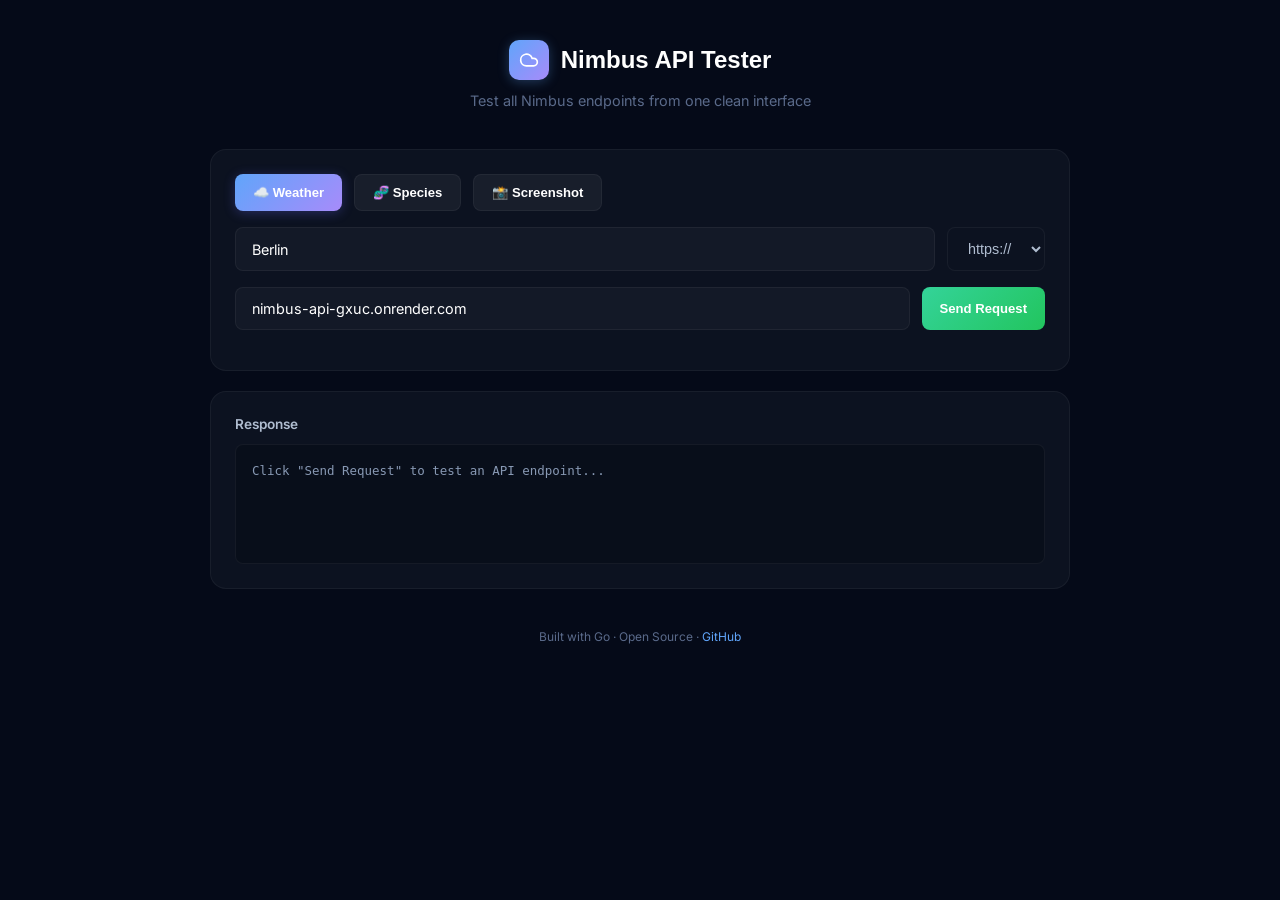
==== desktop/static/index.html @ a173fe49 "Add Nimbus API Tester desktop app with download button on docs site" ====
<!DOCTYPE html>
<html lang="en">
<head>
    <meta charset="UTF-8">
    <meta name="viewport" content="width=device-width, initial-scale=1.0">
    <title>Nimbus API Tester</title>
    <link rel="preconnect" href="https://fonts.googleapis.com">
    <link href="https://fonts.googleapis.com/css2?family=Inter:wght@400;500;600;700&family=SF+Mono:wght@400;500&display=swap" rel="stylesheet">
    <style>
        *{margin:0;padding:0;box-sizing:border-box}
        :root{--bg:#050a18;--card:#0c1220;--border:rgba(255,255,255,.05);--text:#b0bdd0;--text-dim:#5a6a8a;--accent:#60a5fa;--accent2:#a78bfa;--success:#34d399;--error:#f87171}
        body{font-family:'Inter',sans-serif;background:var(--bg);color:var(--text);min-height:100vh;padding:0;display:flex;justify-content:center;align-items:flex-start}
        .app{width:100%;max-width:900px;padding:40px 20px}
        .header{text-align:center;margin-bottom:40px}
        .logo{display:flex;align-items:center;justify-content:center;gap:12px;margin-bottom:12px}
        .logo-icon{width:40px;height:40px;background:linear-gradient(135deg,var(--accent),var(--accent2));border-radius:10px;display:flex;align-items:center;justify-content:center;box-shadow:0 2px 12px rgba(96,165,250,.3)}
        .logo h1{font-size:1.5rem;font-weight:700;color:#fff;font-family:'Space Grotesk',sans-serif}
        .subtitle{color:var(--text-dim);font-size:.9rem}
        .card{background:var(--card);border:1px solid var(--border);border-radius:16px;padding:24px;margin-bottom:20px}
        .endpoint-select{display:flex;gap:12px;margin-bottom:16px;flex-wrap:wrap}
        .btn{padding:10px 18px;border:none;border-radius:8px;font-size:.82rem;font-weight:600;cursor:pointer;transition:all .2s;color:#fff}
        .btn-primary{background:linear-gradient(135deg,var(--accent),var(--accent2));box-shadow:0 2px 12px rgba(99,102,241,.3)}
        .btn-primary:hover{transform:translateY(-1px);box-shadow:0 4px 20px rgba(99,102,241,.4)}
        .btn-secondary{background:rgba(255,255,255,.05);border:1px solid var(--border)}
        .btn-secondary:hover{background:rgba(255,255,255,.1)}
        .btn-success{background:linear-gradient(135deg,var(--success),#22c55e)}
        .input-group{display:flex;gap:12px;margin-bottom:16px}
        .input{flex:1;background:rgba(255,255,255,.03);border:1px solid var(--border);border-radius:8px;padding:12px 16px;color:#fff;font-size:.9rem;font-family:'Inter',sans-serif;outline:none;transition:border-color .2s}
        .input:focus{border-color:var(--accent)}
        .input::placeholder{color:var(--text-dim)}
        .select{background:var(--card);border:1px solid var(--border);border-radius:8px;padding:12px 16px;color:var(--text);font-size:.9rem;cursor:pointer;outline:none}
        .response-area{position:relative}
        .response-header{display:flex;justify-content:space-between;align-items:center;margin-bottom:12px}
        .response-title{font-size:.85rem;font-weight:600;color:var(--text)}
        .code{background:#080e1a;border:1px solid var(--border);border-radius:8px;padding:16px;font-family:'SF Mono','Fira Code',monospace;font-size:.78rem;line-height:1.6;color:#8899b4;white-space:pre-wrap;word-break:break-all;min-height:120px;overflow-y:auto;max-height:400px}
        .code.success{border-color:rgba(52,211,153,.2);color:#a7f3d0}
        .code.error{border-color:rgba(248,113,113,.2);color:#fca5a5}
        .loading{display:flex;align-items:center;gap:8px;color:var(--accent)}
        .spinner{width:16px;height:16px;border:2px solid var(--border);border-top-color:var(--accent);border-radius:50%;animation:spin 1s linear infinite}
        @keyframes spin{to{transform:rotate(360deg)}}
        .toast{position:fixed;bottom:20px;right:20px;background:var(--card);border:1px solid var(--success);color:var(--success);padding:12px 20px;border-radius:10px;font-size:.85rem;font-weight:500;opacity:0;transform:translateY(10px);transition:all .3s;pointer-events:none}
        .toast.show{opacity:1;transform:translateY(0)}
        .footer{text-align:center;margin-top:40px;color:var(--text-dim);font-size:.75rem}
        .footer a{color:var(--accent);text-decoration:none}
    </style>
</head>
<body>
    <div class="app">
        <div class="header">
            <div class="logo">
                <div class="logo-icon">
                    <svg width="20" height="20" viewBox="0 0 24 24" fill="none" stroke="#fff" stroke-width="2"><path d="M17.5 19H9a7 7 0 1 1 6.71-9h1.79a4.5 4.5 0 1 1 0 9Z"/></svg>
                </div>
                <h1>Nimbus API Tester</h1>
            </div>
            <p class="subtitle">Test all Nimbus endpoints from one clean interface</p>
        </div>

        <div class="card">
            <div class="endpoint-select">
                <button class="btn btn-primary" onclick="setEndpoint('weather')">☁️ Weather</button>
                <button class="btn btn-secondary" onclick="setEndpoint('species')">🧬 Species</button>
                <button class="btn btn-secondary" onclick="setEndpoint('screenshot')">📸 Screenshot</button>
            </div>
            <div class="input-group">
                <input type="text" class="input" id="urlInput" placeholder="Enter city, species name, or website URL..." value="Berlin">
                <select class="select" id="protocol">
                    <option value="https">https://</option>
                    <option value="http">http://</option>
                </select>
            </div>
            <div class="input-group">
                <input type="text" class="input" id="apiBase" value="nimbus-api-gxuc.onrender.com" placeholder="api.example.com">
                <button class="btn btn-success" onclick="makeRequest()" id="sendBtn">Send Request</button>
            </div>
        </div>

        <div class="card response-area">
            <div class="response-header">
                <span class="response-title">Response</span>
                <div style="display:flex;gap:8px">
                    <button class="btn btn-secondary" onclick="copyResponse()" id="copyBtn" style="display:none">📋 Copy</button>
                    <span class="response-title" id="status" style="display:none"></span>
                </div>
            </div>
            <div class="code" id="response">Click "Send Request" to test an API endpoint...</div>
        </div>

        <div class="toast" id="toast">Copied to clipboard!</div>
        <div class="footer">Built with Go · Open Source · <a href="https://github.com/GordonFreeman21/nimbus-api" target="_blank">GitHub</a></div>
    </div>

    <script>
        let currentEndpoint = 'weather';
        let lastResponse = '';

        function setEndpoint(ep) {
            currentEndpoint = ep;
            document.querySelectorAll('.endpoint-select .btn').forEach(b => {
                b.classList.remove('btn-primary');
                b.classList.add('btn-secondary');
            });
            event.target.classList.add('btn-primary');
            event.target.classList.remove('btn-secondary');
            const input = document.getElementById('urlInput');
            if (ep === 'weather') input.placeholder = 'Enter city name...';
            else if (ep === 'species') input.placeholder = 'Enter species name...';
            else input.placeholder = 'Enter website URL (https://...)';
        }

        async function makeRequest() {
            const value = document.getElementById('urlInput').value.trim();
            if (!value) return alert('Please enter a value');
            const protocol = document.getElementById('protocol').value;
            const apiBase = document.getElementById('apiBase').value.trim();
            const url = `${protocol}://${apiBase}/api/v1/${currentEndpoint}${currentEndpoint === 'screenshot' ? `?url=${encodeURIComponent(value)}` : `?${currentEndpoint === 'species' ? 'name' : 'city'}=${encodeURIComponent(value)}`}`;

            const responseEl = document.getElementById('response');
            const sendBtn = document.getElementById('sendBtn');
            const status = document.getElementById('status');
            const copyBtn = document.getElementById('copyBtn');

            responseEl.className = 'code';
            responseEl.innerHTML = '<div class="loading"><div class="spinner"></div>Fetching...</div>';
            sendBtn.disabled = true;
            status.style.display = 'none';
            copyBtn.style.display = 'none';

            try {
                const startTime = Date.now();
                const response = await fetch(url);
                const duration = Date.now() - startTime;
                status.textContent = `${response.status} (${duration}ms)`;
                status.style.display = 'block';
                status.style.color = response.ok ? '#34d399' : '#f87171';

                if (currentEndpoint === 'screenshot') {
                    if (response.ok) {
                        const blob = await response.blob();
                        const imgUrl = URL.createObjectURL(blob);
                        responseEl.innerHTML = `<img src="${imgUrl}" style="max-width:100%;border-radius:8px;max-height:300px">`;
                        responseEl.className = 'code success';
                        lastResponse = 'Screenshot captured successfully';
                        copyBtn.style.display = 'inline-block';
                    } else {
                        const text = await response.text();
                        responseEl.textContent = text || 'Failed to capture screenshot';
                        responseEl.className = 'code error';
                    }
                } else {
                    const data = await response.json();
                    lastResponse = JSON.stringify(data, null, 2);
                    responseEl.textContent = lastResponse;
                    responseEl.className = response.ok ? 'code success' : 'code error';
                    copyBtn.style.display = 'inline-block';
                }
            } catch (err) {
                responseEl.textContent = `Error: ${err.message}`;
                responseEl.className = 'code error';
            } finally {
                sendBtn.disabled = false;
            }
        }

        function copyResponse() {
            navigator.clipboard.writeText(lastResponse);
            const toast = document.getElementById('toast');
            toast.classList.add('show');
            setTimeout(() => toast.classList.remove('show'), 2000);
        }

        document.getElementById('urlInput').addEventListener('keypress', (e) => {
            if (e.key === 'Enter') makeRequest();
        });
    </script>
</body>
</html>
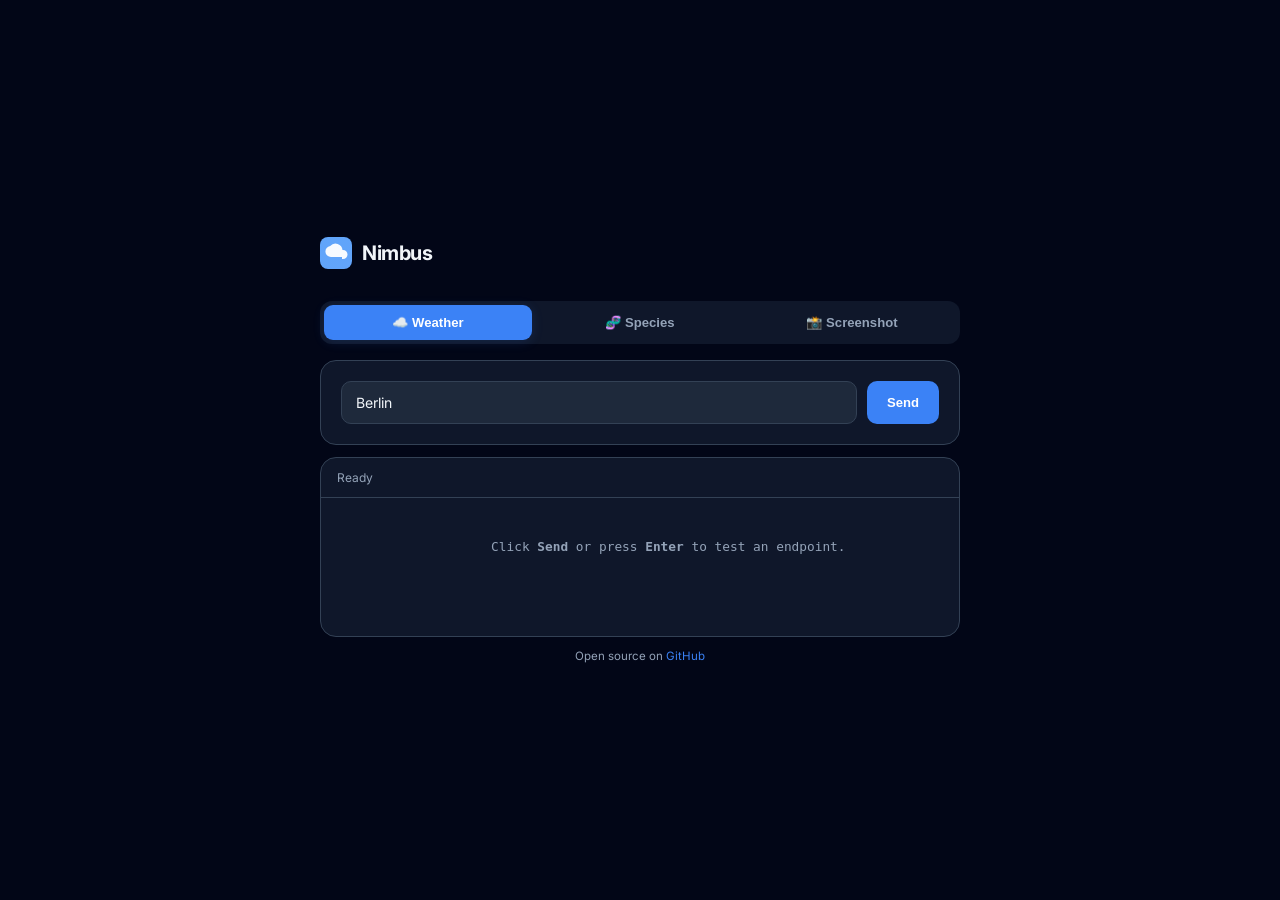
==== commit 99111958: "Redesign desktop app UI - auto-connect, minimal layout" ====
--- a/desktop/static/index.html
+++ b/desktop/static/index.html
@@ -1,177 +1,359 @@
-<!DOCTYPE html>
+<!doctype html>
 <html lang="en">
-<head>
-    <meta charset="UTF-8">
-    <meta name="viewport" content="width=device-width, initial-scale=1.0">
-    <title>Nimbus API Tester</title>
-    <link rel="preconnect" href="https://fonts.googleapis.com">
-    <link href="https://fonts.googleapis.com/css2?family=Inter:wght@400;500;600;700&family=SF+Mono:wght@400;500&display=swap" rel="stylesheet">
-    <style>
-        *{margin:0;padding:0;box-sizing:border-box}
-        :root{--bg:#050a18;--card:#0c1220;--border:rgba(255,255,255,.05);--text:#b0bdd0;--text-dim:#5a6a8a;--accent:#60a5fa;--accent2:#a78bfa;--success:#34d399;--error:#f87171}
-        body{font-family:'Inter',sans-serif;background:var(--bg);color:var(--text);min-height:100vh;padding:0;display:flex;justify-content:center;align-items:flex-start}
-        .app{width:100%;max-width:900px;padding:40px 20px}
-        .header{text-align:center;margin-bottom:40px}
-        .logo{display:flex;align-items:center;justify-content:center;gap:12px;margin-bottom:12px}
-        .logo-icon{width:40px;height:40px;background:linear-gradient(135deg,var(--accent),var(--accent2));border-radius:10px;display:flex;align-items:center;justify-content:center;box-shadow:0 2px 12px rgba(96,165,250,.3)}
-        .logo h1{font-size:1.5rem;font-weight:700;color:#fff;font-family:'Space Grotesk',sans-serif}
-        .subtitle{color:var(--text-dim);font-size:.9rem}
-        .card{background:var(--card);border:1px solid var(--border);border-radius:16px;padding:24px;margin-bottom:20px}
-        .endpoint-select{display:flex;gap:12px;margin-bottom:16px;flex-wrap:wrap}
-        .btn{padding:10px 18px;border:none;border-radius:8px;font-size:.82rem;font-weight:600;cursor:pointer;transition:all .2s;color:#fff}
-        .btn-primary{background:linear-gradient(135deg,var(--accent),var(--accent2));box-shadow:0 2px 12px rgba(99,102,241,.3)}
-        .btn-primary:hover{transform:translateY(-1px);box-shadow:0 4px 20px rgba(99,102,241,.4)}
-        .btn-secondary{background:rgba(255,255,255,.05);border:1px solid var(--border)}
-        .btn-secondary:hover{background:rgba(255,255,255,.1)}
-        .btn-success{background:linear-gradient(135deg,var(--success),#22c55e)}
-        .input-group{display:flex;gap:12px;margin-bottom:16px}
-        .input{flex:1;background:rgba(255,255,255,.03);border:1px solid var(--border);border-radius:8px;padding:12px 16px;color:#fff;font-size:.9rem;font-family:'Inter',sans-serif;outline:none;transition:border-color .2s}
-        .input:focus{border-color:var(--accent)}
-        .input::placeholder{color:var(--text-dim)}
-        .select{background:var(--card);border:1px solid var(--border);border-radius:8px;padding:12px 16px;color:var(--text);font-size:.9rem;cursor:pointer;outline:none}
-        .response-area{position:relative}
-        .response-header{display:flex;justify-content:space-between;align-items:center;margin-bottom:12px}
-        .response-title{font-size:.85rem;font-weight:600;color:var(--text)}
-        .code{background:#080e1a;border:1px solid var(--border);border-radius:8px;padding:16px;font-family:'SF Mono','Fira Code',monospace;font-size:.78rem;line-height:1.6;color:#8899b4;white-space:pre-wrap;word-break:break-all;min-height:120px;overflow-y:auto;max-height:400px}
-        .code.success{border-color:rgba(52,211,153,.2);color:#a7f3d0}
-        .code.error{border-color:rgba(248,113,113,.2);color:#fca5a5}
-        .loading{display:flex;align-items:center;gap:8px;color:var(--accent)}
-        .spinner{width:16px;height:16px;border:2px solid var(--border);border-top-color:var(--accent);border-radius:50%;animation:spin 1s linear infinite}
-        @keyframes spin{to{transform:rotate(360deg)}}
-        .toast{position:fixed;bottom:20px;right:20px;background:var(--card);border:1px solid var(--success);color:var(--success);padding:12px 20px;border-radius:10px;font-size:.85rem;font-weight:500;opacity:0;transform:translateY(10px);transition:all .3s;pointer-events:none}
-        .toast.show{opacity:1;transform:translateY(0)}
-        .footer{text-align:center;margin-top:40px;color:var(--text-dim);font-size:.75rem}
-        .footer a{color:var(--accent);text-decoration:none}
-    </style>
-</head>
-<body>
-    <div class="app">
-        <div class="header">
-            <div class="logo">
-                <div class="logo-icon">
-                    <svg width="20" height="20" viewBox="0 0 24 24" fill="none" stroke="#fff" stroke-width="2"><path d="M17.5 19H9a7 7 0 1 1 6.71-9h1.79a4.5 4.5 0 1 1 0 9Z"/></svg>
+    <head>
+        <meta charset="UTF-8" />
+        <meta name="viewport" content="width=device-width, initial-scale=1.0" />
+        <title>Nimbus</title>
+        <style>
+            @import url("https://fonts.googleapis.com/css2?family=Inter:wght@400;500;600;700;800&display=swap");
+            *,
+            *::before,
+            *::after {
+                margin: 0;
+                padding: 0;
+                box-sizing: border-box;
+            }
+            :root {
+                --bg: #020617;
+                --surface: #0f172a;
+                --surface2: #1e293b;
+                --border: #334155;
+                --text: #f1f5f9;
+                --muted: #94a3b8;
+                --accent: #3b82f6;
+                --accent-glow: rgba(59, 130, 246, 0.15);
+                --success: #22c55e;
+                --error: #ef4444;
+            }
+            body {
+                font-family: "Inter", system-ui, sans-serif;
+                background: var(--bg);
+                color: var(--text);
+                min-height: 100vh;
+                display: flex;
+                align-items: center;
+                justify-content: center;
+                padding: 24px;
+            }
+            .wrap {
+                width: 100%;
+                max-width: 640px;
+            }
+            .brand {
+                display: flex;
+                align-items: center;
+                gap: 10px;
+                margin-bottom: 32px;
+            }
+            .brand svg {
+                width: 32px;
+                height: 32px;
+                flex-shrink: 0;
+            }
+            .brand h1 {
+                font-size: 1.25rem;
+                font-weight: 700;
+                letter-spacing: -0.02em;
+            }
+            .tabs {
+                display: flex;
+                gap: 4px;
+                background: var(--surface);
+                border-radius: 12px;
+                padding: 4px;
+                margin-bottom: 16px;
+            }
+            .tab {
+                flex: 1;
+                padding: 10px;
+                border: none;
+                background: transparent;
+                color: var(--muted);
+                font-size: 0.82rem;
+                font-weight: 600;
+                cursor: pointer;
+                border-radius: 9px;
+                transition: all 0.2s;
+            }
+            .tab:hover {
+                color: var(--text);
+            }
+            .tab.on {
+                background: var(--accent);
+                color: #fff;
+                box-shadow: 0 2px 12px var(--accent-glow);
+            }
+            .card {
+                background: var(--surface);
+                border: 1px solid var(--border);
+                border-radius: 16px;
+                padding: 20px;
+                margin-bottom: 12px;
+            }
+            .input-row {
+                display: flex;
+                gap: 10px;
+            }
+            .input {
+                flex: 1;
+                background: var(--surface2);
+                border: 1px solid var(--border);
+                border-radius: 10px;
+                padding: 12px 14px;
+                color: var(--text);
+                font-size: 0.88rem;
+                font-family: inherit;
+                outline: none;
+                transition: border-color 0.2s;
+            }
+            .input::placeholder {
+                color: var(--muted);
+            }
+            .input:focus {
+                border-color: var(--accent);
+            }
+            .btn {
+                background: var(--accent);
+                color: #fff;
+                border: none;
+                border-radius: 10px;
+                padding: 12px 20px;
+                font-size: 0.82rem;
+                font-weight: 600;
+                cursor: pointer;
+                transition: all 0.2s;
+                white-space: nowrap;
+            }
+            .btn:hover {
+                box-shadow: 0 4px 16px var(--accent-glow);
+                transform: translateY(-1px);
+            }
+            .btn:disabled {
+                opacity: 0.5;
+                cursor: not-allowed;
+                transform: none;
+            }
+            .result {
+                background: var(--surface);
+                border: 1px solid var(--border);
+                border-radius: 16px;
+                overflow: hidden;
+                min-height: 180px;
+            }
+            .result-head {
+                display: flex;
+                justify-content: space-between;
+                align-items: center;
+                padding: 12px 16px;
+                border-bottom: 1px solid var(--border);
+                font-size: 0.75rem;
+                color: var(--muted);
+            }
+            .result-body {
+                padding: 16px;
+                font-size: 0.8rem;
+                line-height: 1.7;
+                color: var(--muted);
+                white-space: pre-wrap;
+                word-break: break-word;
+                max-height: 320px;
+                overflow-y: auto;
+                font-family: "SF Mono", Consolas, monospace;
+            }
+            .result-body img {
+                max-width: 100%;
+                border-radius: 8px;
+            }
+            .badge {
+                display: inline-flex;
+                align-items: center;
+                gap: 4px;
+                padding: 2px 8px;
+                border-radius: 6px;
+                font-size: 0.68rem;
+                font-weight: 600;
+            }
+            .badge.ok {
+                background: rgba(34, 197, 94, 0.1);
+                color: var(--success);
+            }
+            .badge.err {
+                background: rgba(239, 68, 68, 0.1);
+                color: var(--error);
+            }
+            .copy {
+                background: var(--surface2);
+                border: 1px solid var(--border);
+                color: var(--muted);
+                padding: 4px 10px;
+                border-radius: 6px;
+                font-size: 0.68rem;
+                cursor: pointer;
+                transition: all 0.2s;
+            }
+            .copy:hover {
+                color: var(--text);
+                border-color: var(--accent);
+            }
+            .hint {
+                text-align: center;
+                margin-top: 12px;
+                font-size: 0.72rem;
+                color: var(--muted);
+            }
+            .hint a {
+                color: var(--accent);
+                text-decoration: none;
+            }
+        </style>
+    </head>
+    <body>
+        <div class="wrap">
+            <div class="brand">
+                <svg viewBox="0 0 32 32" fill="none">
+                    <defs>
+                        <linearGradient id="g" x1="0" y1="0" x2="32" y2="32">
+                            <stop offset="0%" stop-color="#60a5fa" />
+                            <stop offset="100%" stop-color="#a78bfa" />
+                        </linearGradient>
+                    </defs>
+                    <rect width="32" height="32" rx="8" fill="url(#g)" />
+                    <path
+                        d="M22 20H11a5.5 5.5 0 0 1-.8-10.95A7 7 0 0 1 22.5 13H23a4.5 4.5 0 0 1 0 9h-1z"
+                        fill="#fff"
+                        opacity=".95"
+                    />
+                </svg>
+                <h1>Nimbus</h1>
+            </div>
+
+            <div class="tabs">
+                <button class="tab on" onclick="pick('weather', this)">
+                    ☁️ Weather
+                </button>
+                <button class="tab" onclick="pick('species', this)">
+                    🧬 Species
+                </button>
+                <button class="tab" onclick="pick('screenshot', this)">
+                    📸 Screenshot
+                </button>
+            </div>
+
+            <div class="card">
+                <div class="input-row">
+                    <input
+                        class="input"
+                        id="q"
+                        placeholder="City name…"
+                        value="Berlin"
+                    />
+                    <button class="btn" id="go" onclick="fire()">Send</button>
                 </div>
-                <h1>Nimbus API Tester</h1>
-            </div>
-            <p class="subtitle">Test all Nimbus endpoints from one clean interface</p>
+            </div>
+
+            <div class="result">
+                <div class="result-head">
+                    <span id="stat">Ready</span>
+                    <button
+                        class="copy"
+                        id="cp"
+                        onclick="cp()"
+                        style="display: none"
+                    >
+                        Copy
+                    </button>
+                </div>
+                <div class="result-body" id="out">
+                    Click <b>Send</b> or press <b>Enter</b> to test an endpoint.
+                </div>
+            </div>
+
+            <div class="hint">
+                Open source on
+                <a
+                    href="https://github.com/GordonFreeman21/nimbus-api"
+                    target="_blank"
+                    >GitHub</a
+                >
+            </div>
         </div>
 
-        <div class="card">
-            <div class="endpoint-select">
-                <button class="btn btn-primary" onclick="setEndpoint('weather')">☁️ Weather</button>
-                <button class="btn btn-secondary" onclick="setEndpoint('species')">🧬 Species</button>
-                <button class="btn btn-secondary" onclick="setEndpoint('screenshot')">📸 Screenshot</button>
-            </div>
-            <div class="input-group">
-                <input type="text" class="input" id="urlInput" placeholder="Enter city, species name, or website URL..." value="Berlin">
-                <select class="select" id="protocol">
-                    <option value="https">https://</option>
-                    <option value="http">http://</option>
-                </select>
-            </div>
-            <div class="input-group">
-                <input type="text" class="input" id="apiBase" value="nimbus-api-gxuc.onrender.com" placeholder="api.example.com">
-                <button class="btn btn-success" onclick="makeRequest()" id="sendBtn">Send Request</button>
-            </div>
-        </div>
-
-        <div class="card response-area">
-            <div class="response-header">
-                <span class="response-title">Response</span>
-                <div style="display:flex;gap:8px">
-                    <button class="btn btn-secondary" onclick="copyResponse()" id="copyBtn" style="display:none">📋 Copy</button>
-                    <span class="response-title" id="status" style="display:none"></span>
-                </div>
-            </div>
-            <div class="code" id="response">Click "Send Request" to test an API endpoint...</div>
-        </div>
-
-        <div class="toast" id="toast">Copied to clipboard!</div>
-        <div class="footer">Built with Go · Open Source · <a href="https://github.com/GordonFreeman21/nimbus-api" target="_blank">GitHub</a></div>
-    </div>
-
-    <script>
-        let currentEndpoint = 'weather';
-        let lastResponse = '';
-
-        function setEndpoint(ep) {
-            currentEndpoint = ep;
-            document.querySelectorAll('.endpoint-select .btn').forEach(b => {
-                b.classList.remove('btn-primary');
-                b.classList.add('btn-secondary');
-            });
-            event.target.classList.add('btn-primary');
-            event.target.classList.remove('btn-secondary');
-            const input = document.getElementById('urlInput');
-            if (ep === 'weather') input.placeholder = 'Enter city name...';
-            else if (ep === 'species') input.placeholder = 'Enter species name...';
-            else input.placeholder = 'Enter website URL (https://...)';
-        }
-
-        async function makeRequest() {
-            const value = document.getElementById('urlInput').value.trim();
-            if (!value) return alert('Please enter a value');
-            const protocol = document.getElementById('protocol').value;
-            const apiBase = document.getElementById('apiBase').value.trim();
-            const url = `${protocol}://${apiBase}/api/v1/${currentEndpoint}${currentEndpoint === 'screenshot' ? `?url=${encodeURIComponent(value)}` : `?${currentEndpoint === 'species' ? 'name' : 'city'}=${encodeURIComponent(value)}`}`;
-
-            const responseEl = document.getElementById('response');
-            const sendBtn = document.getElementById('sendBtn');
-            const status = document.getElementById('status');
-            const copyBtn = document.getElementById('copyBtn');
-
-            responseEl.className = 'code';
-            responseEl.innerHTML = '<div class="loading"><div class="spinner"></div>Fetching...</div>';
-            sendBtn.disabled = true;
-            status.style.display = 'none';
-            copyBtn.style.display = 'none';
-
-            try {
-                const startTime = Date.now();
-                const response = await fetch(url);
-                const duration = Date.now() - startTime;
-                status.textContent = `${response.status} (${duration}ms)`;
-                status.style.display = 'block';
-                status.style.color = response.ok ? '#34d399' : '#f87171';
-
-                if (currentEndpoint === 'screenshot') {
-                    if (response.ok) {
-                        const blob = await response.blob();
-                        const imgUrl = URL.createObjectURL(blob);
-                        responseEl.innerHTML = `<img src="${imgUrl}" style="max-width:100%;border-radius:8px;max-height:300px">`;
-                        responseEl.className = 'code success';
-                        lastResponse = 'Screenshot captured successfully';
-                        copyBtn.style.display = 'inline-block';
+        <script>
+            const API = "https://nimbus-api-gxuc.onrender.com";
+            let ep = "weather",
+                last = "";
+            const q = document.getElementById("q"),
+                out = document.getElementById("out"),
+                stat = document.getElementById("stat"),
+                go = document.getElementById("go"),
+                cp = document.getElementById("cp");
+
+            function pick(e, b) {
+                ep = e;
+                document
+                    .querySelectorAll(".tab")
+                    .forEach((t) => t.classList.remove("on"));
+                b.classList.add("on");
+                q.placeholder =
+                    e === "weather"
+                        ? "City name…"
+                        : e === "species"
+                          ? "Species name…"
+                          : "https://example.com";
+                q.focus();
+            }
+
+            async function fire() {
+                const v = q.value.trim();
+                if (!v) return;
+                const url =
+                    ep === "screenshot"
+                        ? `${API}/api/v1/screenshot?url=${encodeURIComponent(v)}`
+                        : `${API}/api/v1/${ep}?${ep === "species" ? "name" : "city"}=${encodeURIComponent(v)}`;
+                go.disabled = true;
+                out.textContent = "Loading…";
+                stat.textContent = "…";
+                cp.style.display = "none";
+                const t0 = Date.now();
+                try {
+                    const r = await fetch(url);
+                    const ms = Date.now() - t0;
+                    if (ep === "screenshot") {
+                        if (r.ok) {
+                            const b = await r.blob();
+                            const i = URL.createObjectURL(b);
+                            out.innerHTML = `<img src="${i}">`;
+                            last = "Screenshot OK";
+                        } else {
+                            const t = await r.text();
+                            out.textContent = t || "Error";
+                            stat.className = "badge err";
+                        }
                     } else {
-                        const text = await response.text();
-                        responseEl.textContent = text || 'Failed to capture screenshot';
-                        responseEl.className = 'code error';
+                        const d = await r.json();
+                        last = JSON.stringify(d, null, 2);
+                        out.textContent = last;
                     }
-                } else {
-                    const data = await response.json();
-                    lastResponse = JSON.stringify(data, null, 2);
-                    responseEl.textContent = lastResponse;
-                    responseEl.className = response.ok ? 'code success' : 'code error';
-                    copyBtn.style.display = 'inline-block';
+                    stat.textContent = `${r.status} · ${ms}ms`;
+                    stat.className = r.ok ? "badge ok" : "badge err";
+                    cp.style.display = "";
+                } catch (e) {
+                    out.textContent = e.message;
+                    stat.textContent = "Error";
+                    stat.className = "badge err";
+                } finally {
+                    go.disabled = false;
                 }
-            } catch (err) {
-                responseEl.textContent = `Error: ${err.message}`;
-                responseEl.className = 'code error';
-            } finally {
-                sendBtn.disabled = false;
-            }
-        }
-
-        function copyResponse() {
-            navigator.clipboard.writeText(lastResponse);
-            const toast = document.getElementById('toast');
-            toast.classList.add('show');
-            setTimeout(() => toast.classList.remove('show'), 2000);
-        }
-
-        document.getElementById('urlInput').addEventListener('keypress', (e) => {
-            if (e.key === 'Enter') makeRequest();
-        });
-    </script>
-</body>
+            }
+
+            function cp() {
+                navigator.clipboard.writeText(last);
+                cp.textContent = "✓";
+                setTimeout(() => (cp.textContent = "Copy"), 1200);
+            }
+            q.onkeypress = (e) => {
+                if (e.key === "Enter") fire();
+            };
+        </script>
+    </body>
 </html>
